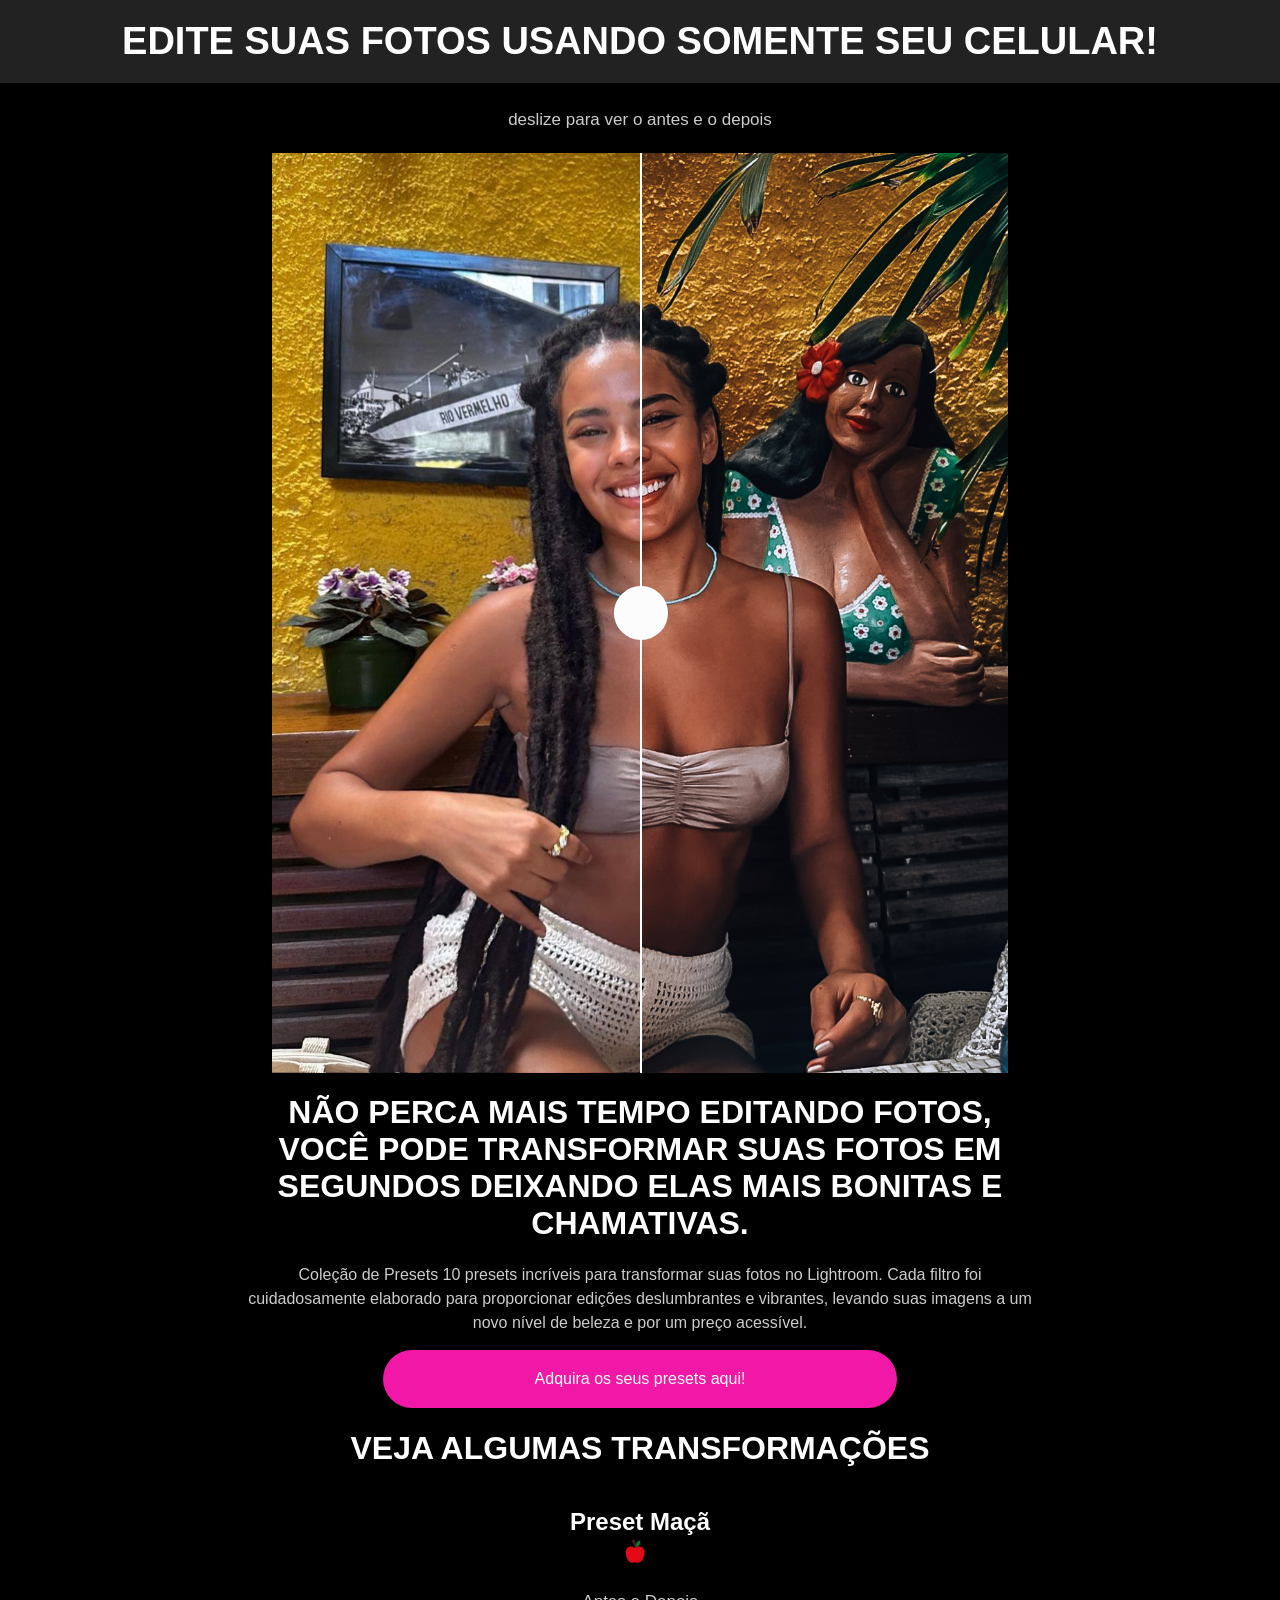
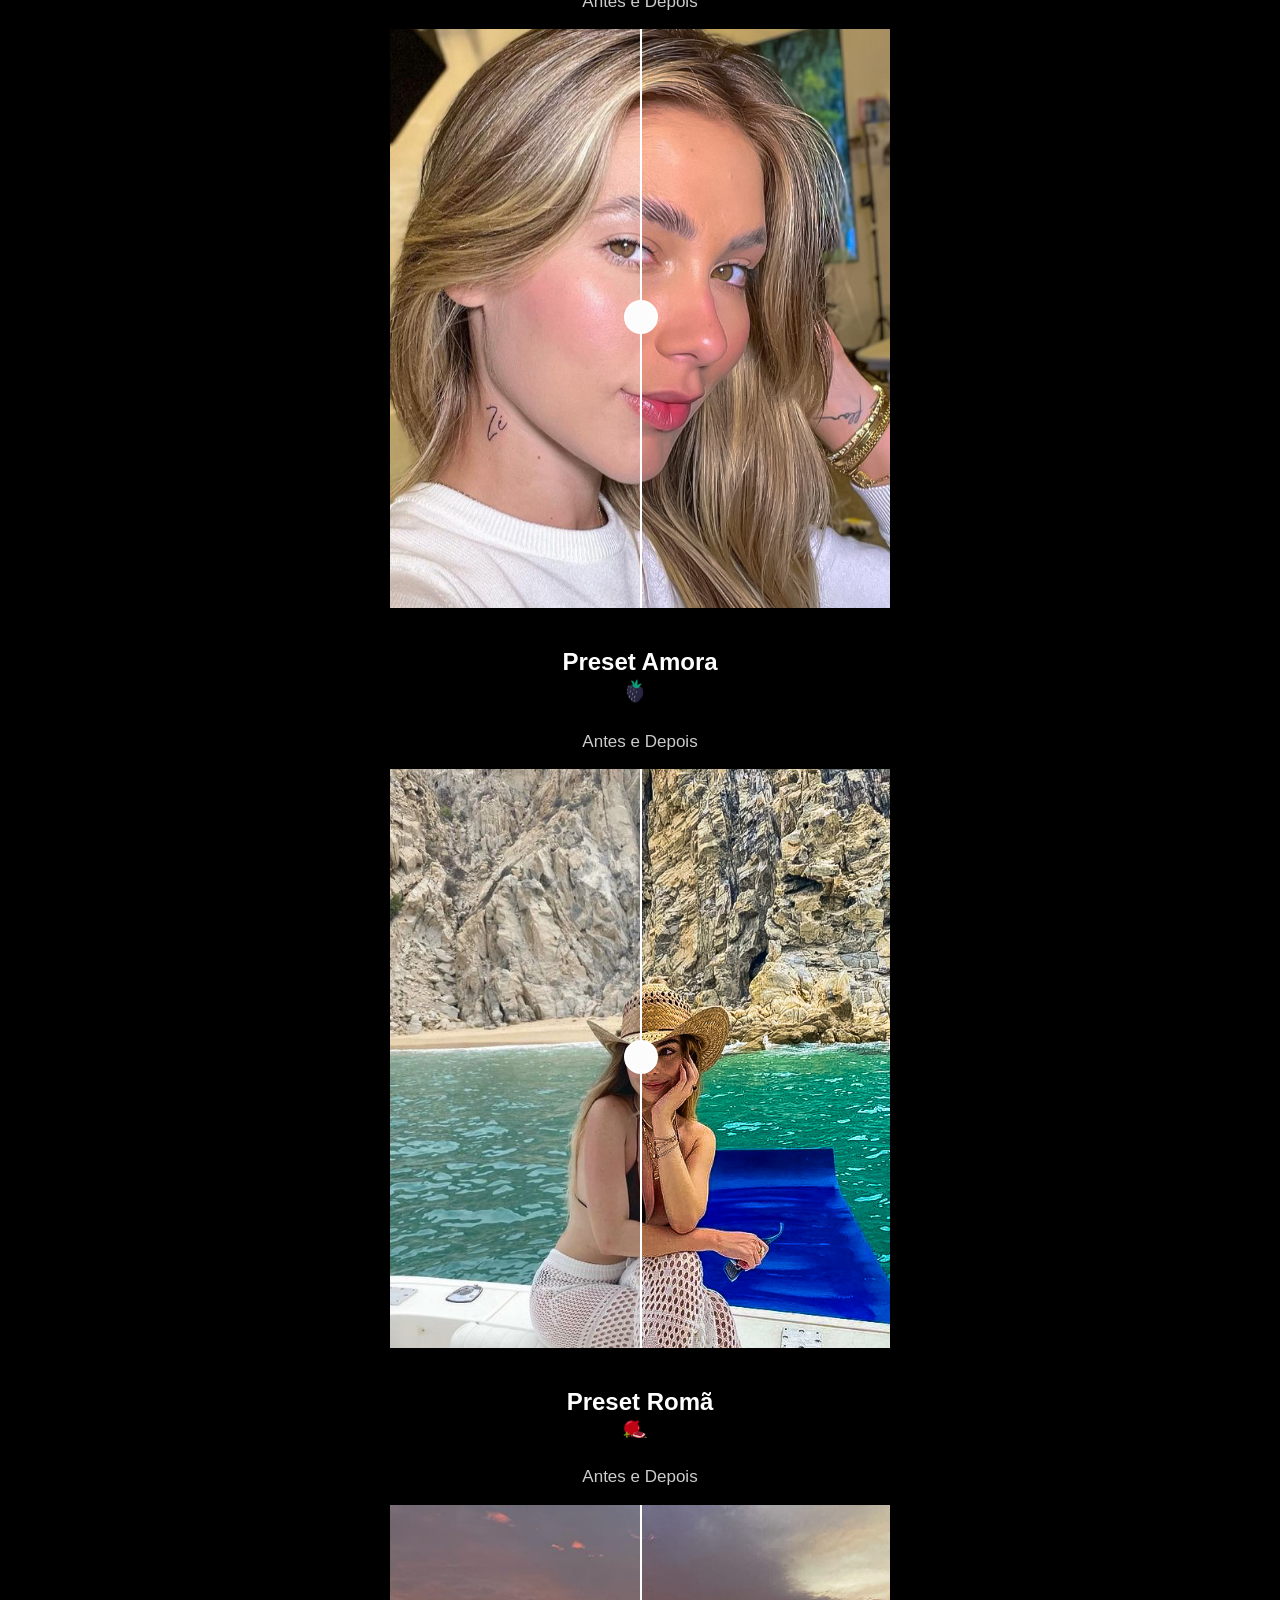
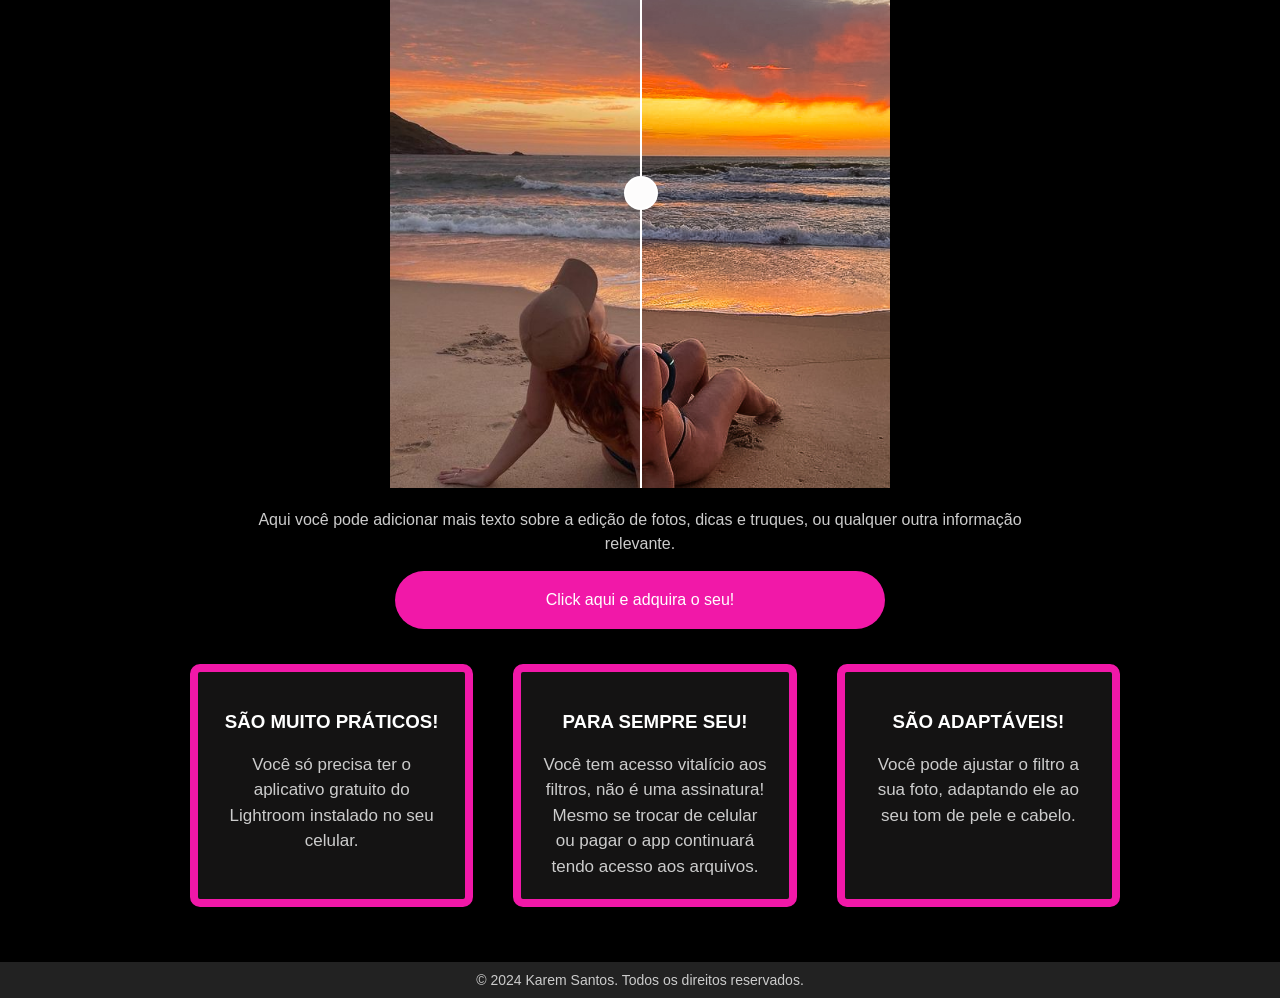
==== index.html @ 66d17379 "renomeando index" ====
<!DOCTYPE html>
<html lang="pt-BR">
<head>
    <meta charset="UTF-8">
    <meta name="viewport" content="width=device-width, initial-scale=1.0">
    <title>KSpresets</title>
    <link rel="stylesheet" href="styles.css">
    <link rel="shortcut icon" href="icones/ico-removebg-preview.ico" type="image/x-icon">
</head>
<body>
    <header>
        <h1>EDITE SUAS FOTOS USANDO SOMENTE SEU CELULAR!</h1>
    </header>
    <main>
        <p>deslize para ver o antes e o depois</p>

        <div class="container">
            <div class="img-wrapper">
                <img src="imagens/Caju.jpg" alt="Antes" class="img before">
                <img src="imagens/CajuSF.jpg" alt="Depois" class="img after">
                <div class="slider-bar">
                    <div class="handle"></div>
                </div>
            </div> 
        </div>
        <h1>NÃO PERCA MAIS TEMPO EDITANDO FOTOS, VOCÊ PODE TRANSFORMAR SUAS FOTOS
             EM SEGUNDOS DEIXANDO ELAS MAIS BONITAS E CHAMATIVAS.</h1>
        <div class="text-below">
            <p>Coleção de Presets 10 presets incríveis para transformar suas fotos no Lightroom. 
                Cada filtro foi cuidadosamente elaborado para proporcionar edições 
                deslumbrantes e vibrantes, levando suas imagens a um novo nível de beleza e por um preço acessível.
            </p>
            <button id="pulsating-btn">Adquira os seus presets aqui!</button>
        </div>

        <h1>VEJA ALGUMAS TRANSFORMAÇÕES</h1>

        <div class="container1">
            <h2> Preset Maçã <br>
                <img src="icones/maça.ico"
                alt="Ícone" class="icone-proporcional"></h2>
                <p>Antes e Depois</p>
            <div class="img-wrapper">
                <img src="imagens/Maça.jpg" alt="Antes" class="img before">
                <img src="imagens/MaçãSF2.jpg" alt="Depois" class="img after">
                <div class="slider-bar">
                    <div class="handle1">
                    </div>
                </div>
            </div> 
        </div>

        <div class="container2">
            <h2> Preset Amora <br> <img src="icones/amora.ico" 
                alt="Ícone" class="icone-proporcional2"></h2>
                <p>Antes e Depois</p>
            <div class="img-wrapper">
                <img src="imagens/Amora2 (1).jpg" alt="Antes" class="img before">
                <img src="imagens/Amora2SF.jpg" alt="Depois" class="img after">
                <div class="slider-bar">
                    <div class="handle1">
                    </div>
                </div>
            </div> 
        </div>

        <div class="container3">
            <h2> Preset Romã <br> <img src="icones/roma.ico" 
                alt="Ícone" class="icone-proporcional"></h2>
                <p>Antes e Depois</p>
            <div class="img-wrapper">
                <img src="imagens/Romã.jpg" alt="Antes" class="img before">
                <img src="imagens/RomãSF.jpg" alt="Depois" class="img after">
                <div class="slider-bar">
                    <div class="handle1">
                    </div>
                </div>
            </div> 
        </div>

        <div class="text-below">
            <p>Aqui você pode adicionar mais texto sobre a edição de fotos, dicas e truques, ou qualquer outra informação relevante.</p>
            <button id="pulsating-btn1">Click aqui e adquira o seu!</button>
        </div>

<!-- Novos contêineres com informações adicionais sobre o produto -->
        <section class="product-info">
            <div class="info-container">
                <h3>SÃO MUITO PRÁTICOS!</h3>
                <p>Você só precisa ter o aplicativo gratuito do Lightroom instalado 
                 no seu celular.</p>
            </div>
            <div class="info-container">
                <h3>PARA SEMPRE SEU!</h3>
                <p>Você tem acesso vitalício aos filtros,
                 não é uma assinatura! Mesmo se trocar de celular ou pagar o app 
                 continuará tendo acesso aos arquivos.</p>
            </div>
            <div class="info-container">
                <h3>SÃO ADAPTÁVEIS!</h3>
                <p>Você pode ajustar o filtro a sua foto,
                    adaptando ele ao seu tom de pele e cabelo.
                </p>
            </div>
        </section>

    </main>
    <footer>
        <p>&copy; 2024 Karem Santos. Todos os direitos reservados.</p>
    </footer>
    <script src="script.js"></script>
</body>
</html>
---- styles.css ----
body {
    font-family: Arial, sans-serif;
    background-color: #000;
    color: #fff;
    margin: 0;
    padding: 0;
    display: flex;
    flex-direction: column;
    align-items: center;
    -webkit-user-select: none; /* Chrome, Safari, Opera */
    -moz-user-select: none; /* Firefox */
    -ms-user-select: none; /* IE 10+ */
    user-select: none; /* Standard */
}

header {
    width: 100%;
    background-color: #222;
    padding: 20px 0;
    text-align: center;
}

header h1 {
    margin: 0;
    font-size: 38px;
    color: #fff;
}

main {
    width: 100%;
    max-width: 800px;
    padding: 20px;
    text-align: center;
}

main p {
    margin: 15px 0; /* Alterado para 15px para dar mais espaçamento */
    font-size: 17px;
    line-height: 1.5; /* Espaçamento entre linhas de 1.5 vezes o tamanho da fonte */
    color: #ccc;
    text-align: center; /* Alinhamento justificado */
    margin-top: 4px;
}

.container {
    position: relative;
    width: 736px; /* Ajuste conforme necessário */
    height: 920px; /* Ajuste conforme necessário */
    overflow: hidden;
    margin: 20px auto;
}

.img-wrapper {
    position: relative;
    width: 100%;
    height: 100%;
}

.img {
    width: 100%;
    height: 100%;
    object-fit: cover;
    position: absolute;
    top: 0;
    left: 0;
}

.after {
    clip-path: inset(0 50% 0 0);
}

.slider-bar {
    position: absolute;
    top: 0;
    left: 50%;
    width: 2px; /* Largura da barra de deslize */
    height: 100%;
    background: #fff;
    cursor: ew-resize;
    z-index: 10; /* Garante que a barra fique acima das imagens */
}

.handle {
    position: absolute;
    top: 50%;
    left: 50%;
    width: 50px; /* Tamanho do círculo */
    height: 50px; /* Tamanho do círculo */
    background: #fdfcfc;
    border: 2px solid #fff;
    border-radius: 50%;
    transform: translate(-50%, -50%);
    cursor: pointer;
}

.text-below {
    margin: 20px 0;
}

.text-below p {
    font-size: 16px;
}


.container1 {
    position: relative;
    width: 500px; /* Ajuste o tamanho do container conforme desejado */
    height: 720px; /* Ajuste o tamanho do container conforme desejado */
    overflow: hidden;
    margin: 20px auto;
}

.img-wrapper {
    position: relative;
    width: 100%;
    height: 100%;
}

.img {
    width: 100%;
    height: 100%;
    object-fit: cover;
    position: absolute;
    top: 0;
    left: 0;
}

.after {
    clip-path: inset(0 50% 0 0);
}

.slider-bar {
    position: absolute;
    top: 0;
    left: 50%;
    width: 2px; /* Largura da barra de deslize */
    height: 100%;
    background: #fff;
    cursor: ew-resize;
    z-index: 10; /* Garante que a barra fique acima das imagens */
}

.handle1 {
    position: absolute;
    top: 40%;
    left: 50%;
    width: 30px; /* Tamanho do círculo */
    height: 30px; /* Tamanho do círculo */
    background: #fdfcfc;
    border: 2px solid #fff;
    border-radius: 50%;
    transform: translate(-50%, -50%);
    cursor: pointer;
}

.container2 {
    position: relative;
    width: 500px; /* Ajuste o tamanho do container conforme desejado */
    height: 720px; /* Ajuste o tamanho do container conforme desejado */
    overflow: hidden;
    margin: 20px auto;
}

.img-wrapper {
    position: relative;
    width: 100%;
    height: 100%;
}

.img {
    width: 100%;
    height: 100%;
    object-fit: cover;
    position: absolute;
    top: 0;
    left: 0;
}

.after {
    clip-path: inset(0 50% 0 0);
}

.slider-bar {
    position: absolute;
    top: 0;
    left: 50%;
    width: 2px; /* Largura da barra de deslize */
    height: 100%;
    background: #fff;
    cursor: ew-resize;
    z-index: 10; /* Garante que a barra fique acima das imagens */
}

.handle2 {
    position: absolute;
    top: 40%;
    left: 50%;
    width: 30px; /* Tamanho do círculo */
    height: 30px; /* Tamanho do círculo */
    background: #fdfcfc;
    border: 2px solid #fff;
    border-radius: 50%;
    transform: translate(-50%, -50%);
    cursor: pointer;
}

.container3 {
    position: relative;
    width: 500px; /* Ajuste o tamanho do container conforme desejado */
    height: 720px; /* Ajuste o tamanho do container conforme desejado */
    overflow: hidden;
    margin: 20px auto;
}

.img-wrapper {
    position: relative;
    width: 100%;
    height: 100%;
}

.img {
    width: 100%;
    height: 100%;
    object-fit: cover;
    position: absolute;
    top: 0;
    left: 0;
}

.after {
    clip-path: inset(0 50% 0 0);
}

.slider-bar {
    position: absolute;
    top: 0;
    left: 50%;
    width: 2px; /* Largura da barra de deslize */
    height: 100%;
    background: #fff;
    cursor: ew-resize;
    z-index: 10; /* Garante que a barra fique acima das imagens */
}


.handle3 {
    position: absolute;
    top: 40%;
    left: 50%;
    width: 30px; /* Tamanho do círculo */
    height: 30px; /* Tamanho do círculo */
    background: #fdfcfc;
    border: 2px solid #fff;
    border-radius: 50%;
    transform: translate(-50%, -50%);
    cursor: pointer;
}

.icone-proporcional {
    width: 24px; /* ajuste o tamanho conforme necessário */
    height: auto; /* Isso mantém a proporção do ícone */
    margin-right: 10px; /* Adiciona um espaço à direita do ícone */
}

.icone-proporcional2 {
    width: 30px; /* ajuste o tamanho conforme necessário */
    height: auto; /* Isso mantém a proporção do ícone */
    margin-right: 10px; /* Adiciona um espaço à direita do ícone */
}

.text-below {
    margin: 20px 0;
}

.text-below p {
    font-size: 16px;
}


button {
    background-color: #f118a8;
    color: #fff;
    border: none;
    padding: 20px 4cm;
    cursor: pointer;
    font-size: 16px;
    border-radius: 38px;
    transition: background-color 0.3s;
}

button:hover {
    background-color: #eec223;
}

/* Adicione essas linhas ao seu arquivo styles.css */
@keyframes pulse {
    0% {
        transform: scale(1);
    }
    50% {
        transform: scale(1.1);
    }
    100% {
        transform: scale(1);
    }
}

#pulsating-btn {
    animation: pulse 0.5s infinite alternate; /* Pulsação contínua */
}

.product-info {
    display: flex;
    flex-wrap: wrap; /* Permite que os contêineres quebrem linha se necessário */
    justify-content: space-between;
    gap: 20px; /* Adiciona espaço entre os contêineres */
    margin: 35px 0;
    margin-right: 45px;
    margin-left: -60px;
    width: 950px;

}

.info-container {
    flex:1; /* Faz com que cada contêiner ocupe a mesma quantidade de espaço disponível */
    width: 200px;
    padding: 20px;
    box-shadow: 0 0 10px rgba(0, 0, 0, 0.1);
    border-radius: 10px;
    background-color: #141313;
    margin: 0 10px; /* Adiciona espaço horizontal entre os contêineres */
    text-align: center;
    border: 8px solid #f118a8; /* Adiciona a borda */
    max-width: calc(33.333% - 40px); /* Define a largura máxima para evitar esticar demais */
}

.info-container h2 {
    margin-bottom: 10px;
}

.info-container p {
    margin: 0;
}

.icone-proporcional, .icone-proporcional2 {
    width: 24px; /* ajuste o tamanho conforme necessário */
    height: auto; /* Isso mantém a proporção do ícone */
    margin-right: 10px; /* Adiciona um espaço à direita do ícone */
    margin-top: 2.5px;
}

footer {
    width: 100%;
    background-color: #222;
    padding: 10px 0;
    text-align: center;
}

footer p {
    margin: 0;
    font-size: 14px;
    color: #ccc;
}

.img, .slider-bar, .handle {
    outline: none;
    -webkit-tap-highlight-color: transparent; /* Remove destaque azul em dispositivos móveis */
}

/* Media Queries */
@media (max-width: 800px) {
    main {
        padding: 10px;
    }

    header h1 {
        font-size: 24px;
    }

    .container, .container1, .container2, .container3 {
        height: auto;
    }

    .handle, .handle1, .handle2, .handle3 {
        width: 30px;
        height: 30px;
    }

    button {
        padding: 10px 2cm;
        font-size: 14px;
    }

    .product-info {
        flex-direction: column;
        align-items: center;
    }

    .info-container {
        width: 100%;
        max-width: none;
        margin-bottom: 20px;
    }
}

@media (max-width: 500px) {
    header h1 {
        font-size: 18px;
    }

    button {
        padding: 8px 1.5cm;
        font-size: 12px;
    }

    .product-info {
        padding: 0 10px;
    }
}
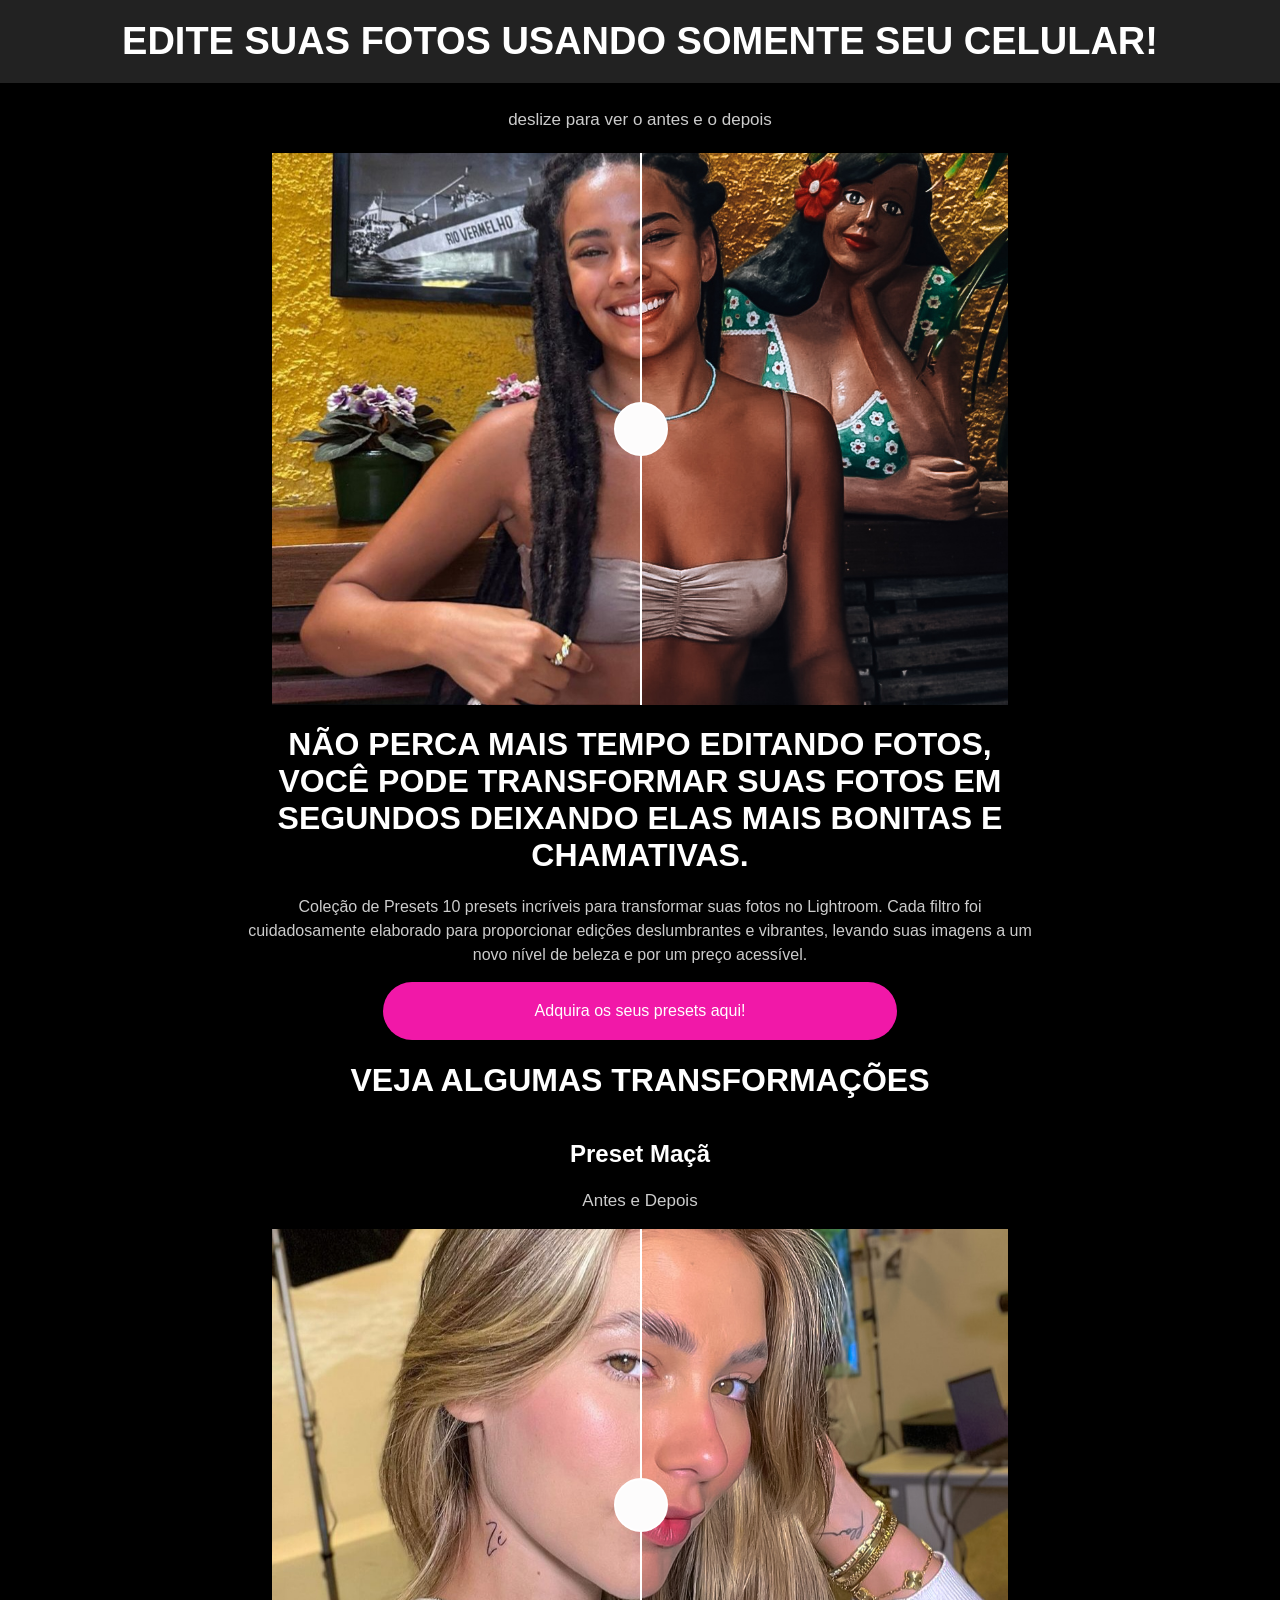
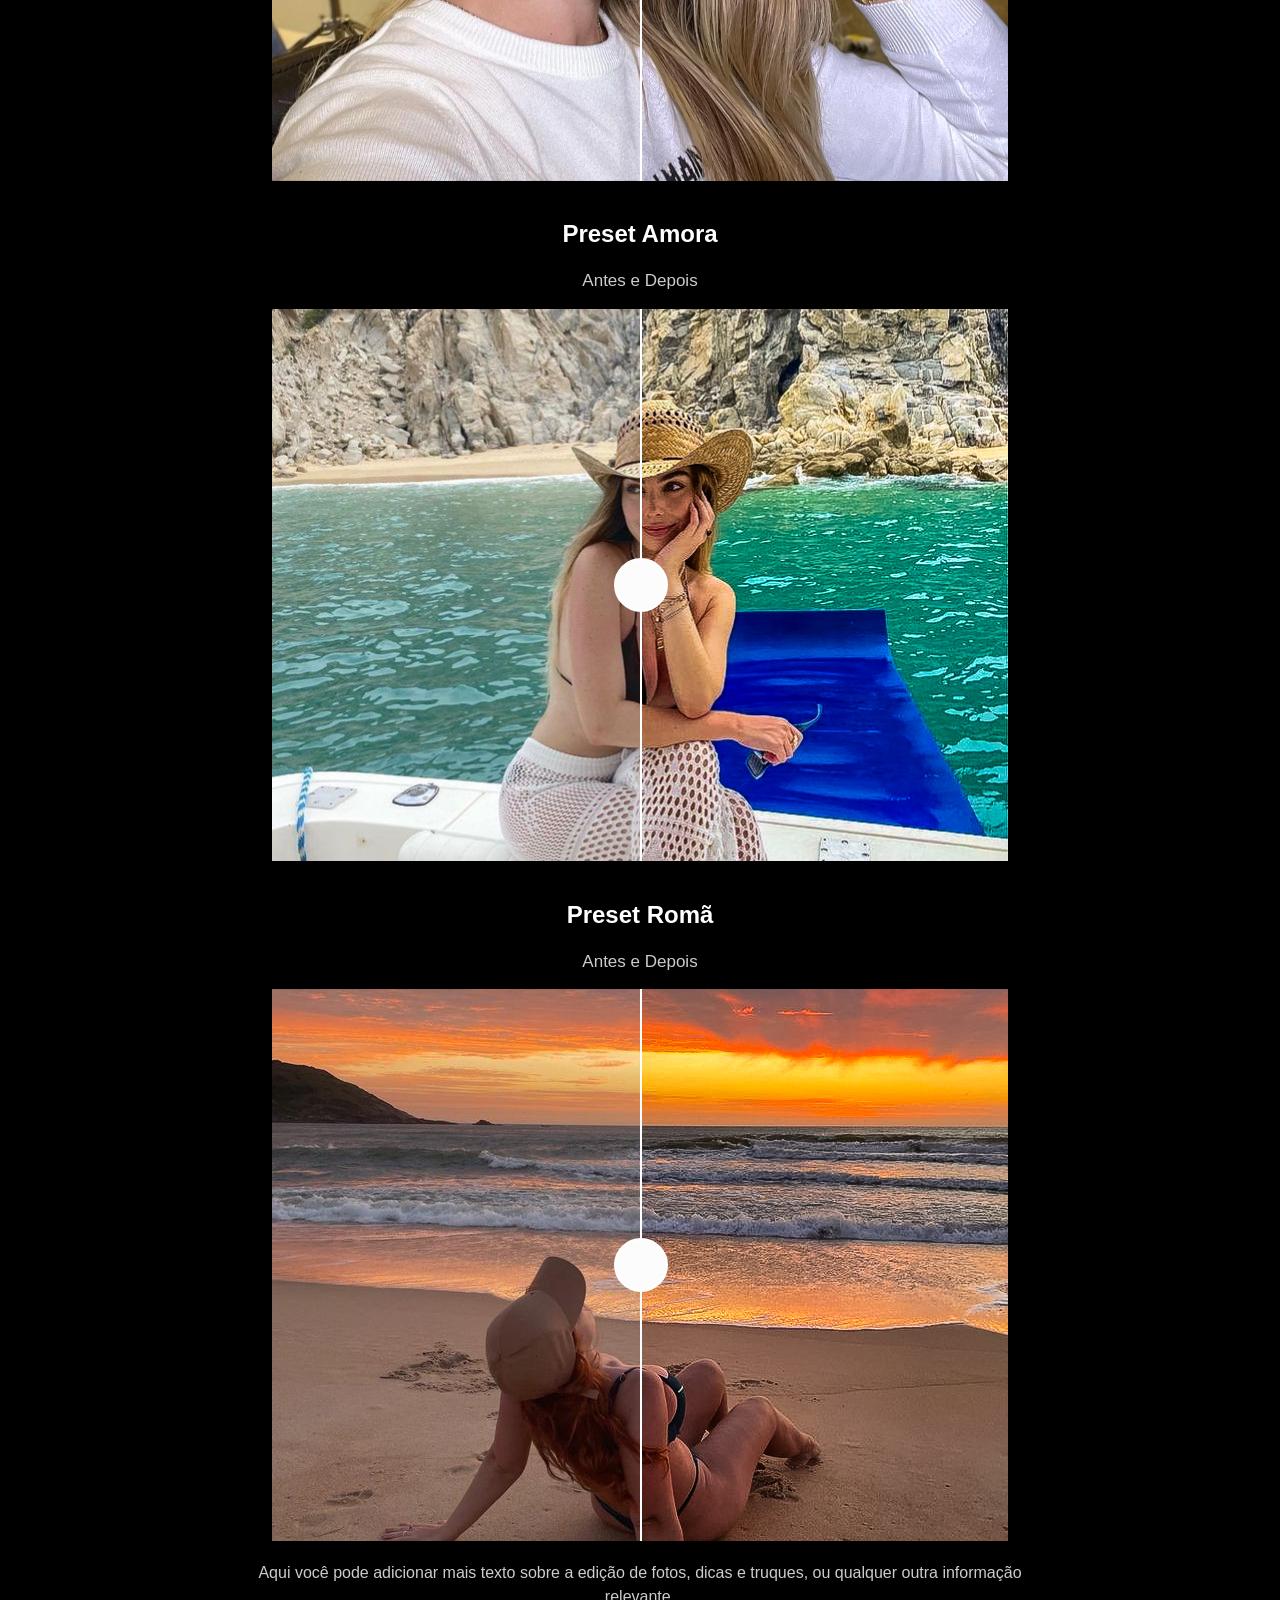
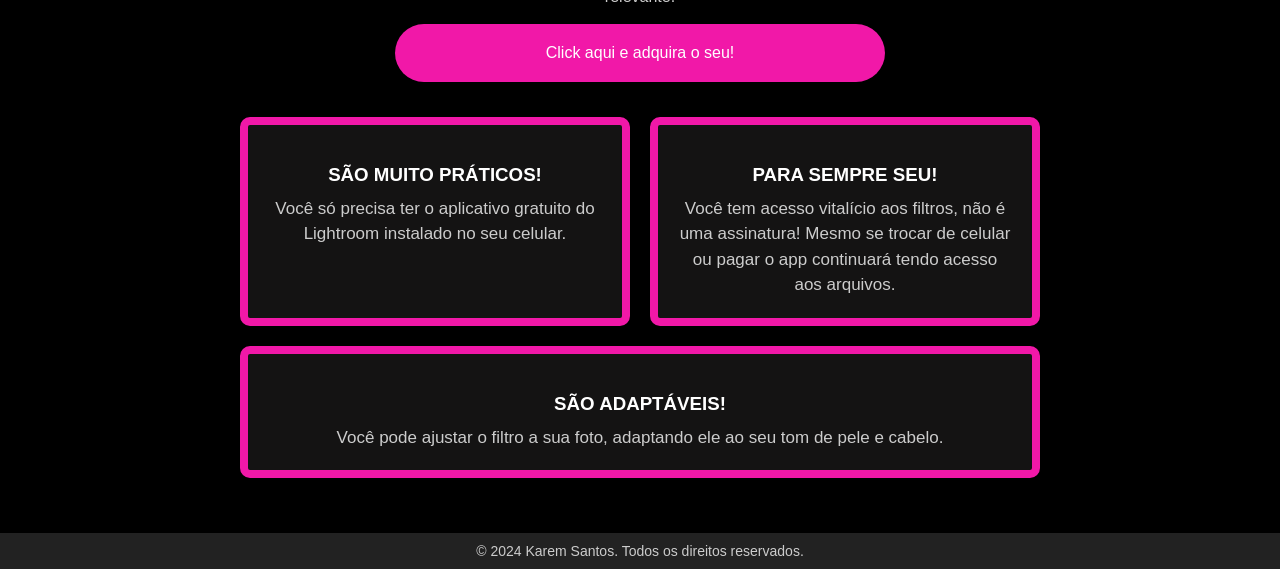
==== commit 8055ace3: "Subindo versão responsiva" ====
--- a/index.html
+++ b/index.html
@@ -30,15 +30,15 @@
                 Cada filtro foi cuidadosamente elaborado para proporcionar edições 
                 deslumbrantes e vibrantes, levando suas imagens a um novo nível de beleza e por um preço acessível.
             </p>
-            <button id="pulsating-btn">Adquira os seus presets aqui!</button>
+            <a href="https://pay.kiwify.com.br/9ujCkks" target="_blank" rel="noopener noreferrer"><button id="pulsating-btn">
+                Adquira os seus presets aqui!</button></a>
+            
         </div>
 
         <h1>VEJA ALGUMAS TRANSFORMAÇÕES</h1>
 
         <div class="container1">
-            <h2> Preset Maçã <br>
-                <img src="icones/maça.ico"
-                alt="Ícone" class="icone-proporcional"></h2>
+            <h2> Preset Maçã </h2>
                 <p>Antes e Depois</p>
             <div class="img-wrapper">
                 <img src="imagens/Maça.jpg" alt="Antes" class="img before">
@@ -51,8 +51,7 @@
         </div>
 
         <div class="container2">
-            <h2> Preset Amora <br> <img src="icones/amora.ico" 
-                alt="Ícone" class="icone-proporcional2"></h2>
+            <h2> Preset Amora </h2>
                 <p>Antes e Depois</p>
             <div class="img-wrapper">
                 <img src="imagens/Amora2 (1).jpg" alt="Antes" class="img before">
@@ -65,8 +64,7 @@
         </div>
 
         <div class="container3">
-            <h2> Preset Romã <br> <img src="icones/roma.ico" 
-                alt="Ícone" class="icone-proporcional"></h2>
+            <h2> Preset Romã </h2>
                 <p>Antes e Depois</p>
             <div class="img-wrapper">
                 <img src="imagens/Romã.jpg" alt="Antes" class="img before">
@@ -80,7 +78,11 @@
 
         <div class="text-below">
             <p>Aqui você pode adicionar mais texto sobre a edição de fotos, dicas e truques, ou qualquer outra informação relevante.</p>
-            <button id="pulsating-btn1">Click aqui e adquira o seu!</button>
+             <a href="https://pay.kiwify.com.br/9ujCkks" target="_blank" 
+             rel="noopener noreferrer"> 
+             <button id="pulsating-btn1">Click aqui e adquira o seu!</button>
+            </a>
+           
         </div>
 
 <!-- Novos contêineres com informações adicionais sobre o produto -->
--- a/styles.css
+++ b/styles.css
@@ -34,18 +34,18 @@
 }
 
 main p {
-    margin: 15px 0; /* Alterado para 15px para dar mais espaçamento */
+    margin: 15px 0;
     font-size: 17px;
-    line-height: 1.5; /* Espaçamento entre linhas de 1.5 vezes o tamanho da fonte */
+    line-height: 1.5;
     color: #ccc;
-    text-align: center; /* Alinhamento justificado */
+    text-align: center;
     margin-top: 4px;
 }
 
-.container {
+.container, .container1, .container2, .container3 {
     position: relative;
-    width: 736px; /* Ajuste conforme necessário */
-    height: 920px; /* Ajuste conforme necessário */
+    width: 100%;
+    max-width: 736px;
     overflow: hidden;
     margin: 20px auto;
 }
@@ -53,14 +53,14 @@
 .img-wrapper {
     position: relative;
     width: 100%;
-    height: 100%;
+    padding-top: 75%; /* Mantém a proporção 4:3 */
 }
 
 .img {
+    position: absolute;
     width: 100%;
     height: 100%;
     object-fit: cover;
-    position: absolute;
     top: 0;
     left: 0;
 }
@@ -73,19 +73,19 @@
     position: absolute;
     top: 0;
     left: 50%;
-    width: 2px; /* Largura da barra de deslize */
+    width: 2px;
     height: 100%;
     background: #fff;
     cursor: ew-resize;
-    z-index: 10; /* Garante que a barra fique acima das imagens */
-}
-
-.handle {
+    z-index: 10;
+}
+
+.handle, .handle1, .handle2, .handle3 {
     position: absolute;
     top: 50%;
     left: 50%;
-    width: 50px; /* Tamanho do círculo */
-    height: 50px; /* Tamanho do círculo */
+    width: 50px;
+    height: 50px;
     background: #fdfcfc;
     border: 2px solid #fff;
     border-radius: 50%;
@@ -100,182 +100,6 @@
 .text-below p {
     font-size: 16px;
 }
-
-
-.container1 {
-    position: relative;
-    width: 500px; /* Ajuste o tamanho do container conforme desejado */
-    height: 720px; /* Ajuste o tamanho do container conforme desejado */
-    overflow: hidden;
-    margin: 20px auto;
-}
-
-.img-wrapper {
-    position: relative;
-    width: 100%;
-    height: 100%;
-}
-
-.img {
-    width: 100%;
-    height: 100%;
-    object-fit: cover;
-    position: absolute;
-    top: 0;
-    left: 0;
-}
-
-.after {
-    clip-path: inset(0 50% 0 0);
-}
-
-.slider-bar {
-    position: absolute;
-    top: 0;
-    left: 50%;
-    width: 2px; /* Largura da barra de deslize */
-    height: 100%;
-    background: #fff;
-    cursor: ew-resize;
-    z-index: 10; /* Garante que a barra fique acima das imagens */
-}
-
-.handle1 {
-    position: absolute;
-    top: 40%;
-    left: 50%;
-    width: 30px; /* Tamanho do círculo */
-    height: 30px; /* Tamanho do círculo */
-    background: #fdfcfc;
-    border: 2px solid #fff;
-    border-radius: 50%;
-    transform: translate(-50%, -50%);
-    cursor: pointer;
-}
-
-.container2 {
-    position: relative;
-    width: 500px; /* Ajuste o tamanho do container conforme desejado */
-    height: 720px; /* Ajuste o tamanho do container conforme desejado */
-    overflow: hidden;
-    margin: 20px auto;
-}
-
-.img-wrapper {
-    position: relative;
-    width: 100%;
-    height: 100%;
-}
-
-.img {
-    width: 100%;
-    height: 100%;
-    object-fit: cover;
-    position: absolute;
-    top: 0;
-    left: 0;
-}
-
-.after {
-    clip-path: inset(0 50% 0 0);
-}
-
-.slider-bar {
-    position: absolute;
-    top: 0;
-    left: 50%;
-    width: 2px; /* Largura da barra de deslize */
-    height: 100%;
-    background: #fff;
-    cursor: ew-resize;
-    z-index: 10; /* Garante que a barra fique acima das imagens */
-}
-
-.handle2 {
-    position: absolute;
-    top: 40%;
-    left: 50%;
-    width: 30px; /* Tamanho do círculo */
-    height: 30px; /* Tamanho do círculo */
-    background: #fdfcfc;
-    border: 2px solid #fff;
-    border-radius: 50%;
-    transform: translate(-50%, -50%);
-    cursor: pointer;
-}
-
-.container3 {
-    position: relative;
-    width: 500px; /* Ajuste o tamanho do container conforme desejado */
-    height: 720px; /* Ajuste o tamanho do container conforme desejado */
-    overflow: hidden;
-    margin: 20px auto;
-}
-
-.img-wrapper {
-    position: relative;
-    width: 100%;
-    height: 100%;
-}
-
-.img {
-    width: 100%;
-    height: 100%;
-    object-fit: cover;
-    position: absolute;
-    top: 0;
-    left: 0;
-}
-
-.after {
-    clip-path: inset(0 50% 0 0);
-}
-
-.slider-bar {
-    position: absolute;
-    top: 0;
-    left: 50%;
-    width: 2px; /* Largura da barra de deslize */
-    height: 100%;
-    background: #fff;
-    cursor: ew-resize;
-    z-index: 10; /* Garante que a barra fique acima das imagens */
-}
-
-
-.handle3 {
-    position: absolute;
-    top: 40%;
-    left: 50%;
-    width: 30px; /* Tamanho do círculo */
-    height: 30px; /* Tamanho do círculo */
-    background: #fdfcfc;
-    border: 2px solid #fff;
-    border-radius: 50%;
-    transform: translate(-50%, -50%);
-    cursor: pointer;
-}
-
-.icone-proporcional {
-    width: 24px; /* ajuste o tamanho conforme necessário */
-    height: auto; /* Isso mantém a proporção do ícone */
-    margin-right: 10px; /* Adiciona um espaço à direita do ícone */
-}
-
-.icone-proporcional2 {
-    width: 30px; /* ajuste o tamanho conforme necessário */
-    height: auto; /* Isso mantém a proporção do ícone */
-    margin-right: 10px; /* Adiciona um espaço à direita do ícone */
-}
-
-.text-below {
-    margin: 20px 0;
-}
-
-.text-below p {
-    font-size: 16px;
-}
-
 
 button {
     background-color: #f118a8;
@@ -292,7 +116,6 @@
     background-color: #eec223;
 }
 
-/* Adicione essas linhas ao seu arquivo styles.css */
 @keyframes pulse {
     0% {
         transform: scale(1);
@@ -306,47 +129,35 @@
 }
 
 #pulsating-btn {
-    animation: pulse 0.5s infinite alternate; /* Pulsação contínua */
+    animation: pulse 0.5s infinite alternate;
 }
 
 .product-info {
     display: flex;
-    flex-wrap: wrap; /* Permite que os contêineres quebrem linha se necessário */
+    flex-wrap: wrap;
     justify-content: space-between;
-    gap: 20px; /* Adiciona espaço entre os contêineres */
+    gap: 20px;
     margin: 35px 0;
-    margin-right: 45px;
-    margin-left: -60px;
-    width: 950px;
-
+    width: 100%;
 }
 
 .info-container {
-    flex:1; /* Faz com que cada contêiner ocupe a mesma quantidade de espaço disponível */
-    width: 200px;
+    flex: 1;
+    min-width: 250px;
     padding: 20px;
     box-shadow: 0 0 10px rgba(0, 0, 0, 0.1);
     border-radius: 10px;
     background-color: #141313;
-    margin: 0 10px; /* Adiciona espaço horizontal entre os contêineres */
-    text-align: center;
-    border: 8px solid #f118a8; /* Adiciona a borda */
-    max-width: calc(33.333% - 40px); /* Define a largura máxima para evitar esticar demais */
-}
-
-.info-container h2 {
+    text-align: center;
+    border: 8px solid #f118a8;
+}
+
+.info-container h3 {
     margin-bottom: 10px;
 }
 
 .info-container p {
     margin: 0;
-}
-
-.icone-proporcional, .icone-proporcional2 {
-    width: 24px; /* ajuste o tamanho conforme necessário */
-    height: auto; /* Isso mantém a proporção do ícone */
-    margin-right: 10px; /* Adiciona um espaço à direita do ícone */
-    margin-top: 2.5px;
 }
 
 footer {
@@ -364,7 +175,7 @@
 
 .img, .slider-bar, .handle {
     outline: none;
-    -webkit-tap-highlight-color: transparent; /* Remove destaque azul em dispositivos móveis */
+    -webkit-tap-highlight-color: transparent;
 }
 
 /* Media Queries */
@@ -377,10 +188,6 @@
         font-size: 24px;
     }
 
-    .container, .container1, .container2, .container3 {
-        height: auto;
-    }
-
     .handle, .handle1, .handle2, .handle3 {
         width: 30px;
         height: 30px;
@@ -416,4 +223,45 @@
     .product-info {
         padding: 0 10px;
     }
-}
+
+    .handle, .handle1, .handle2, .handle3 {
+        width: 20px;
+        height: 20px;
+    }
+
+    .container, .container1, .container2, .container3 {
+        max-width: 100%;
+    }
+
+    .img-wrapper {
+        padding-top: 100%; /* Mantém a proporção 1:1 para dispositivos móveis */
+    }
+
+    .img {
+        position: absolute;
+    }
+
+    .slider-bar {
+        height: 100%;
+    }
+
+    .text-below p {
+        font-size: 14px;
+    }
+
+    button {
+        width: 80%;
+        padding: 15px;
+        font-size: 14px;
+    }
+
+    .product-info {
+        flex-direction: column;
+    }
+
+    .info-container {
+        margin-bottom: 20px;
+        padding: 10px;
+        border-width: 5px;
+    }
+}
